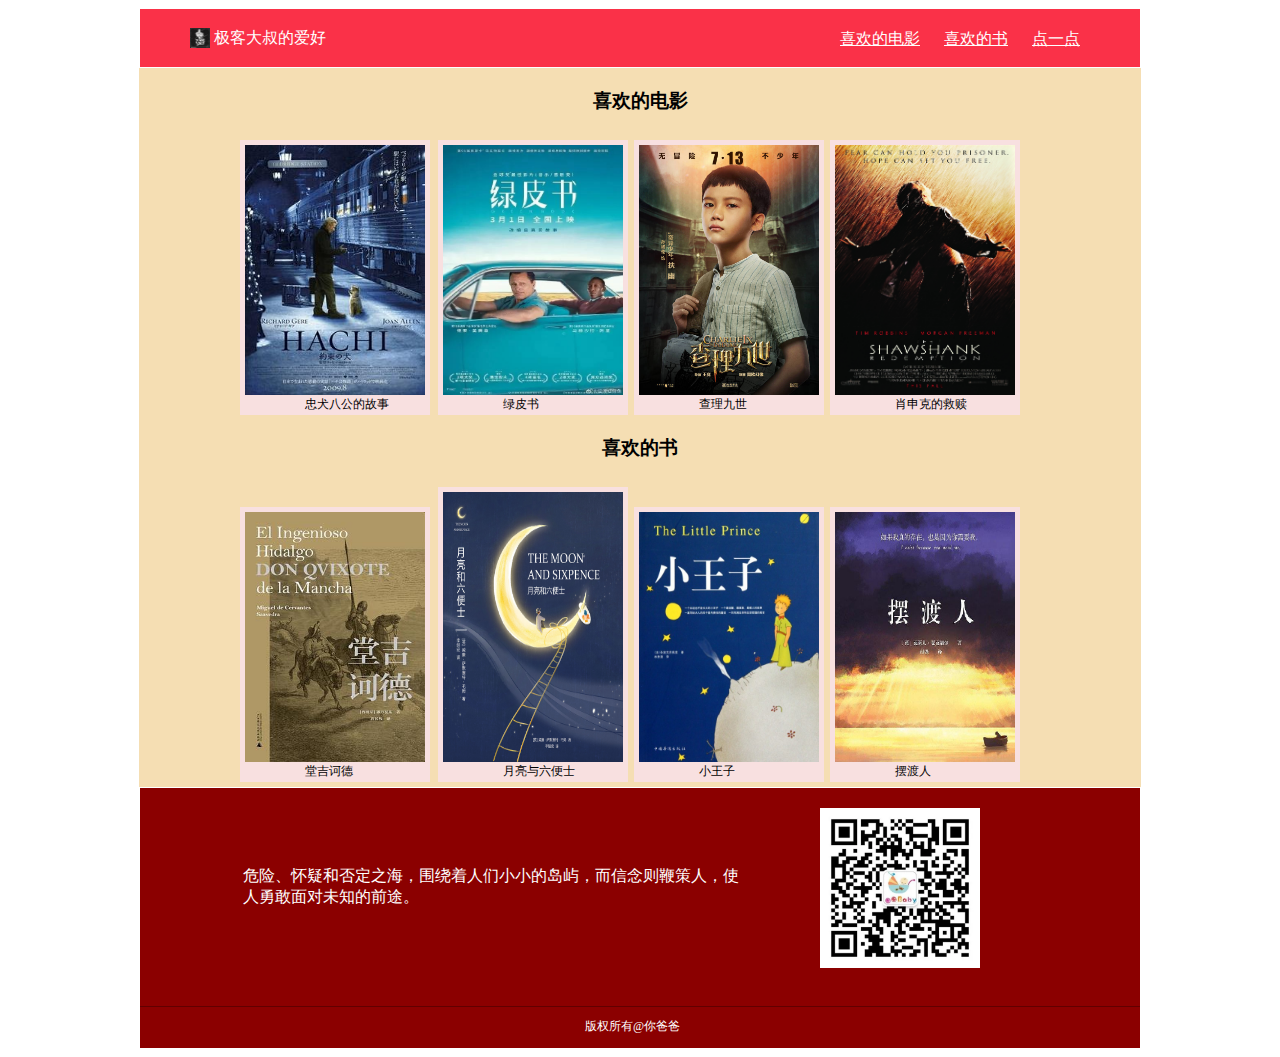
==== example/index.html @ e38d4436 "yes" ====
<!doctype html>
<html lang="en">
<head>
  <meta charset="UTF-8">
  <title>Hobby</title>

  <link rel="stylesheet" href="hobby.css">

</head>
<body>



<div id="head1">
  <img src="images/label.png" alt="" width="20" height="20" class="fun">
  <span>极客大叔的爱好</span>
  <a href="https://v.qq.com/" target="_blank">喜欢的电影</a>
  <a href="https://www.dushu.com/" target="_blank">喜欢的书</a>
  <a>点一点</a>
</div>

<div id="head2">
  <h3>喜欢的电影</h3>
  <div class="movie1">
    <img src="images/dog.jpg" alt="">
    <p>忠犬八公的故事</p>
  </div>
  <div class="movie2">
    <img src="images/green book.jpg" alt="">
    <p>绿皮书</p>
  </div>
  <div class="movie3">
    <img src="images/charlie.jpg" alt="">
    <p>查理九世</p>
  </div>
  <div class="movie4">
    <img src="images/shawshank.jpg" alt="">
    <p>肖申克的救赎</p>
  </div>
</div>

<div id="head3">
  <h3>喜欢的书</h3>
  <div class="block1">
      <img src="images/Mancha.jpg" id="book1" width="180px" height="250px">
      <p>堂吉诃德</p>
  </div>
  <div class="block2">
      <img src="images/moon.jpg" id="book2" width="180px" height="270px">
      <p>月亮与六便士</p>
  </div>
  <div class="block3">
      <img src="images/prince.jpg" id="book3" width="180px" height="250px">
      <p>小王子</p>
  </div>
  <div class="block4">
      <img src="images/keial.jpg" id="book4" width="180px" height="250px">
      <p>摆渡人</p>
  </div>
</div>

<div id="bottom">
  <div class="word1">
    <span>危险、怀疑和否定之海，围绕着人们小小的岛屿，而信念则鞭策人，使人勇敢面对未知的前途。</span>
  </div>
  <div class="photo">
    <img src="images/photo.jpg" alt="" width="160px" height="160px">
  </div>
  <div class="line"></div>
  <div class="word2">
    <span>版权所有@你爸爸</span>
  </div>
</div>

</body>
</html>
---- example/hobby.css ----
.fun:hover{
    transform: scale(12,18);
    top: 131px;
    right: 50px;
}

#head1{
    width: 1000px;
    height: 58px;
    margin: auto;
    background-color: #fa3148;
    border: 1px white solid;
    position: relative;
}

img,span{
    color: white;
    position: relative;
    left: 50px;
    top: 8px;
    vertical-align: middle;
}

a{
    padding: 10px;
    text-decoration: underline;
    color: white;

    display: inline-block;
    text-align: right;
    position: relative;
    right: -550px;
    top: 10px;
}

#head2{
    width: 1000px;
    height: 345px;
    background: wheat;
    margin: auto;
    border: 1px solid wheat;
}

#head2 h3{
    text-align: center;
}
#head2 img{
    width: 180px;
    height: 250px;
    border: 5px solid #f8e0e0;
    border-bottom: 20px solid #f8e0e0;
}

#head3{
    width: 1000px;
    height: 370px;
    margin: auto;
    background: wheat;
    border: 1px solid wheat;
}
#head3 h3{
    text-align: center;
}
#head3 img{
    border: 5px solid #f8e0e0;
    border-bottom: 20px solid #f8e0e0;
}

.movie1{
    position: relative;
    left: 50px;
}
.movie1 p{
    font-size: 12px;
    position: absolute;
    bottom: -18px;
    left: 115px ;
}

.movie2{
    position: relative;
    bottom: 275px;
    left: 248px;
}

.movie2 p{
    font-size: 12px;
    position: absolute;
    bottom: -18px;
    left: 115px ;
}

.movie3{
    position: relative;
    bottom: 550px;
    left: 444px;
}

.movie3 p{
    font-size: 12px;
    position: absolute;
    bottom: -18px;
    left: 115px ;
}

.movie4{
    position: relative;
    bottom: 825px;
    left: 640px;
}

.movie4 p{
    font-size: 12px;
    position: absolute;
    bottom: -18px;
    left: 115px ;
}

.block1{
    position: relative;
    top: 20px;
    left: 50px;
}
.block1 p{
    font-size: 12px;
    position: absolute;
    bottom: -18px;
    left: 115px ;
}

.block2{
    position: relative;
    bottom: 275px;
    left: 248px;
}

.block2 p{
    font-size: 12px;
    position: absolute;
    bottom: -18px;
    left: 115px ;
}

.block3{
    position: relative;
    bottom: 550px;
    left: 444px;
}

.block3 p{
    font-size: 12px;
    position: absolute;
    bottom: -18px;
    left: 115px ;
}

.block4{
    position: relative;
    bottom: 825px;
    left: 640px;
}

.block4 p{
    font-size: 12px;
    position: absolute;
    bottom: -18px;
    left: 115px ;
}

#bottom{
    width: 1000px;
    height: 260px;
    margin: auto;
    background: darkred;
    border: 1px solid white;
    position: relative;
}

.word1{
    width: 500px;
    position: absolute;
    top: 70px;
    left: 53px;
}

.photo{
    position: absolute;
    top: 12px;
    right: 210px;
}

.line {
    position: absolute;
    width: 100%;
    height:1px;
    border:none;
    border-top:1px solid black;
    opacity: 30%;
    bottom: 40px;
}

.word2{
    position: absolute;
    bottom: 21px;
    left: 395px;
    font-size: 12px;
}
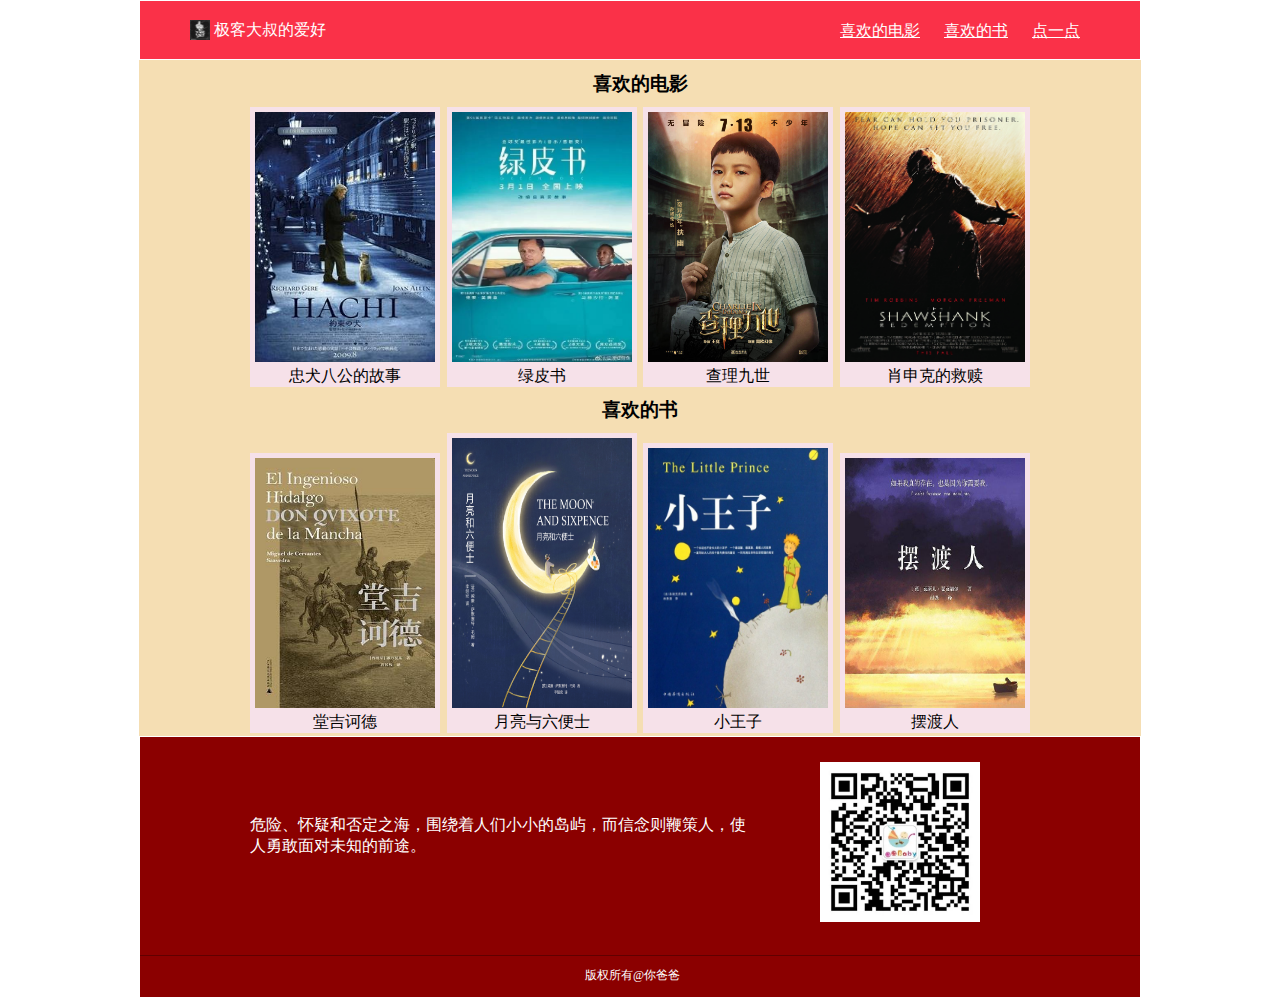
==== commit c80d4705: "yes" ====
--- a/example/index.html
+++ b/example/index.html
@@ -11,7 +11,7 @@
 
 
 
-<div id="head1">
+<div id="head">
   <img src="images/label.png" alt="" width="20" height="20" class="fun">
   <span>极客大叔的爱好</span>
   <a href="https://v.qq.com/" target="_blank">喜欢的电影</a>
@@ -19,44 +19,51 @@
   <a>点一点</a>
 </div>
 
-<div id="head2">
+<div id="content">
+
   <h3>喜欢的电影</h3>
-  <div class="movie1">
-    <img src="images/dog.jpg" alt="">
-    <p>忠犬八公的故事</p>
+  <div class="box1">
+    <div class="movie">
+      <img src="images/dog.jpg" alt="">
+      <p>忠犬八公的故事</p>
+    </div>
+    <div class="movie">
+      <img src="images/green book.jpg" alt="">
+      <p>绿皮书</p>
+    </div>
+    <div class="movie">
+      <img src="images/charlie.jpg" alt="">
+      <p>查理九世</p>
+    </div>
+    <div class="movie">
+      <img src="images/shawshank.jpg" alt="">
+      <p>肖申克的救赎</p>
+    </div>
   </div>
-  <div class="movie2">
-    <img src="images/green book.jpg" alt="">
-    <p>绿皮书</p>
+
+  <h3>喜欢的书</h3>
+  <div class="box2">
+    <div class="block">
+      <img src="images/Mancha.jpg" id="book1" width="180px" height="250px">
+      <p>堂吉诃德</p>
+    </div>
+    <div class="block">
+      <img src="images/moon.jpg" id="book2" width="180px" height="270px">
+      <p>月亮与六便士</p>
+    </div>
+    <div class="block">
+      <img src="images/prince.jpg" id="book3" width="180px" height="260px">
+      <p>小王子</p>
+    </div>
+    <div class="block">
+      <img src="images/keial.jpg" id="book4" width="180px" height="250px">
+      <p>摆渡人</p>
+    </div>
   </div>
-  <div class="movie3">
-    <img src="images/charlie.jpg" alt="">
-    <p>查理九世</p>
-  </div>
-  <div class="movie4">
-    <img src="images/shawshank.jpg" alt="">
-    <p>肖申克的救赎</p>
-  </div>
+
 </div>
 
-<div id="head3">
-  <h3>喜欢的书</h3>
-  <div class="block1">
-      <img src="images/Mancha.jpg" id="book1" width="180px" height="250px">
-      <p>堂吉诃德</p>
-  </div>
-  <div class="block2">
-      <img src="images/moon.jpg" id="book2" width="180px" height="270px">
-      <p>月亮与六便士</p>
-  </div>
-  <div class="block3">
-      <img src="images/prince.jpg" id="book3" width="180px" height="250px">
-      <p>小王子</p>
-  </div>
-  <div class="block4">
-      <img src="images/keial.jpg" id="book4" width="180px" height="250px">
-      <p>摆渡人</p>
-  </div>
+
 </div>
 
 <div id="bottom">
--- a/example/hobby.css
+++ b/example/hobby.css
@@ -1,21 +1,25 @@
-.fun:hover{
-    transform: scale(12,18);
-    top: 131px;
-    right: 50px;
+*{
+    padding: 0;
+    margin: 0;
 }
 
-#head1{
+.fun:hover {
+    transform: scale(10, 18);
+}
+
+
+#head{
     width: 1000px;
     height: 58px;
-    margin: auto;
+    margin: 0 auto;
     background-color: #fa3148;
     border: 1px white solid;
     position: relative;
 }
 
-img,span{
+#head img,span{
+    position: relative;
     color: white;
-    position: relative;
     left: 50px;
     top: 8px;
     vertical-align: middle;
@@ -33,139 +37,57 @@
     top: 10px;
 }
 
-#head2{
+#content{
     width: 1000px;
-    height: 345px;
+
     background: wheat;
-    margin: auto;
+    margin: 0 auto;
     border: 1px solid wheat;
 }
 
-#head2 h3{
+#content h3{
+    text-align: center;
+    margin: 10px;
+}
+
+.box1 img{
+    width: 180px;
+    height: 250px;
+}
+
+.box1{
+    width: 780px;
+    margin: 0 auto;
+
+    display: flex;
+    justify-content: space-between;
+
+}
+
+.movie{
+    width: 190px;
+    padding: 5px 0 0 0;
+
+    background: #f6e1e9;
     text-align: center;
 }
-#head2 img{
-    width: 180px;
-    height: 250px;
-    border: 5px solid #f8e0e0;
-    border-bottom: 20px solid #f8e0e0;
+
+.box2{
+    width: 780px;
+    margin: 2px auto;
+
+    display: flex;
+    justify-content: space-between;
 }
 
-#head3{
-    width: 1000px;
-    height: 370px;
-    margin: auto;
-    background: wheat;
-    border: 1px solid wheat;
-}
-#head3 h3{
+.block{
+    width: 190px;
+    padding: 5px 0 0 0;
+    align-self: baseline;
+    background: #f6e1e9;
     text-align: center;
 }
-#head3 img{
-    border: 5px solid #f8e0e0;
-    border-bottom: 20px solid #f8e0e0;
-}
 
-.movie1{
-    position: relative;
-    left: 50px;
-}
-.movie1 p{
-    font-size: 12px;
-    position: absolute;
-    bottom: -18px;
-    left: 115px ;
-}
-
-.movie2{
-    position: relative;
-    bottom: 275px;
-    left: 248px;
-}
-
-.movie2 p{
-    font-size: 12px;
-    position: absolute;
-    bottom: -18px;
-    left: 115px ;
-}
-
-.movie3{
-    position: relative;
-    bottom: 550px;
-    left: 444px;
-}
-
-.movie3 p{
-    font-size: 12px;
-    position: absolute;
-    bottom: -18px;
-    left: 115px ;
-}
-
-.movie4{
-    position: relative;
-    bottom: 825px;
-    left: 640px;
-}
-
-.movie4 p{
-    font-size: 12px;
-    position: absolute;
-    bottom: -18px;
-    left: 115px ;
-}
-
-.block1{
-    position: relative;
-    top: 20px;
-    left: 50px;
-}
-.block1 p{
-    font-size: 12px;
-    position: absolute;
-    bottom: -18px;
-    left: 115px ;
-}
-
-.block2{
-    position: relative;
-    bottom: 275px;
-    left: 248px;
-}
-
-.block2 p{
-    font-size: 12px;
-    position: absolute;
-    bottom: -18px;
-    left: 115px ;
-}
-
-.block3{
-    position: relative;
-    bottom: 550px;
-    left: 444px;
-}
-
-.block3 p{
-    font-size: 12px;
-    position: absolute;
-    bottom: -18px;
-    left: 115px ;
-}
-
-.block4{
-    position: relative;
-    bottom: 825px;
-    left: 640px;
-}
-
-.block4 p{
-    font-size: 12px;
-    position: absolute;
-    bottom: -18px;
-    left: 115px ;
-}
 
 #bottom{
     width: 1000px;
@@ -180,13 +102,13 @@
     width: 500px;
     position: absolute;
     top: 70px;
-    left: 53px;
+    left: 60px;
 }
 
 .photo{
     position: absolute;
-    top: 12px;
-    right: 210px;
+    top: 25px;
+    right: 160px;
 }
 
 .line {
